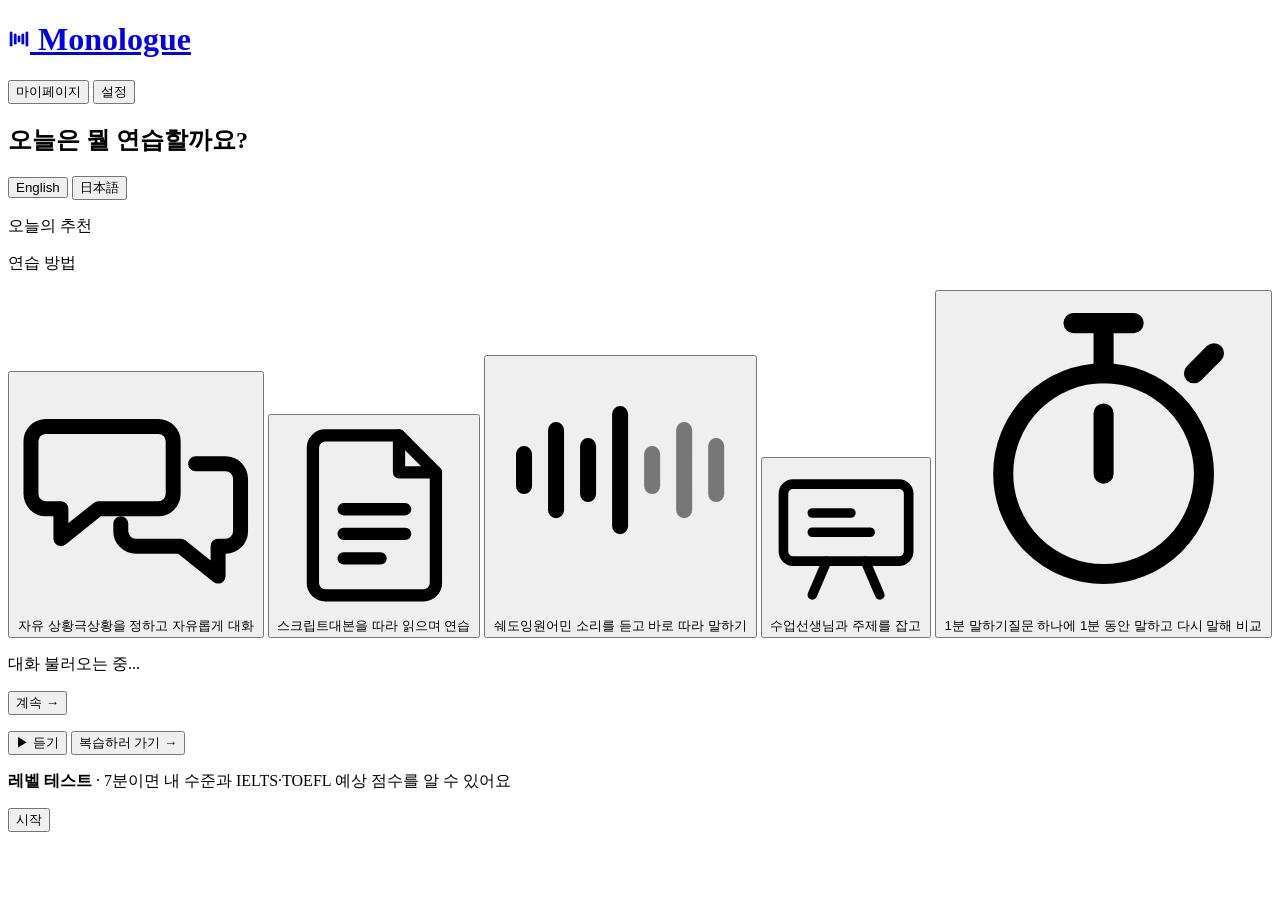
==== static/index.html @ 59b9d95f "feat: desktop home -- a wide hero with today's target sentence, five mode tiles with their latest th" ====
<!doctype html>
<html lang="ko">
<head>
<meta charset="utf-8">
<meta name="viewport" content="width=device-width,initial-scale=1">
<title>Monologue</title>
<link rel="icon" id="favicon-link" href="/favicon.svg" type="image/svg+xml">
<!-- 설정 > 화면. Runs before the stylesheets below so a saved theme is on
     <html> before first paint -- no flash of the default palette. Mirrors
     applyTheme/readScreenPrefs in js/settings.js (same keys, same theme list;
     settings.test.js runs this very script, tests/test_themes_css.py checks
     the ids). Storage that throws or holds junk leaves the defaults. -->
<script>
(function () {
  var theme = 'default', mode = 'auto';
  try {
    theme = localStorage.getItem('screen-theme') || theme;
    mode = localStorage.getItem('screen-mode') || mode;
  } catch (e) { /* private window, blocked storage: defaults */ }
  if (!/^(default|forest|sea|lavender|ink|white)$/.test(theme)) theme = 'default';
  if (!/^(auto|light|dark)$/.test(mode)) mode = 'auto';
  document.documentElement.setAttribute('data-theme', theme);
  document.documentElement.setAttribute('data-mode', mode);
})();
</script>
<link rel="stylesheet" href="/css/fonts.css">
<link rel="stylesheet" href="/css/tokens.css">
<link rel="stylesheet" href="/css/base.css">
<link rel="stylesheet" href="/css/components.css">
</head>
<body>
<header>
  <!-- A plain link, not a router call: it reloads to home the same way
       #btn-restart does, so a session left mid-way stays on the server and
       comes back as the resume card. The mark is the favicon's shape, painted
       with currentColor so the colour tokens carry it into dark mode. -->
  <h1>
    <a href="/" class="brand">
      <svg class="brand-mark" viewBox="0 0 64 64" width="22" height="22" fill="currentColor" aria-hidden="true">
        <rect x="5" y="10" width="8" height="44" rx="4"/>
        <rect x="17" y="16" width="8" height="32" rx="4"/>
        <rect x="28" y="22" width="8" height="20" rx="4"/>
        <rect x="39" y="16" width="8" height="32" rx="4"/>
        <rect x="51" y="10" width="8" height="44" rx="4"/>
      </svg>
      Monologue
    </a>
  </h1>
  <div class="status">
    <button id="btn-mypage" class="ghost" type="button">마이페이지</button>
    <button id="btn-settings" class="ghost">설정</button>
  </div>
  <div id="health-notice" class="health-notice" role="status" aria-live="polite" aria-hidden="true"></div>
</header>

<main>
  <div id="notice" class="notice toast" role="status" aria-live="polite" hidden>
    <span id="notice-text"></span>
    <button id="notice-close" class="ghost" type="button" aria-label="알림 닫기"></button>
  </div>

  <section id="home">
    <p class="home-date" id="home-date"></p>
    <div class="home-head">
      <h2 id="home-greeting">오늘은 뭘 연습할까요?</h2>
      <span class="seg" id="language-seg">
        <button type="button" data-language="en" class="on">English</button>
        <button type="button" data-language="ja">日本語</button>
      </span>
    </div>

    <!-- 히어로: 오늘의 추천(왼쪽)과 오늘의 목표 문장(오른쪽). The hero is only the
         frame; each card in it dims and hides on its own (home.js). Under 900px
         the frame dissolves and its cards stack in the phone order. -->
    <div id="home-hero" class="home-hero">
      <div class="hero-main">
        <!-- Filled by home.js renderToday: the theme, why, and one start button per mode. -->
        <div id="today-card" class="today-card">
          <p class="label">오늘의 추천</p>
          <div id="today-body" class="fade"></div>
        </div>
        <p id="today-alt" class="today-alt is-invisible" aria-hidden="true"></p>
      </div>

      <!-- 오늘의 목표 문장: the newest sentence under the tag the learner trips
           on most (/stats/home `target`). No target, no panel: the
           recommendation then has the whole hero. -->
      <div id="home-target" class="home-target" hidden>
        <div class="target-head">
          <p class="label">오늘의 목표 문장</p>
          <span id="home-target-tag" class="hint"></span>
        </div>
        <p id="home-target-fixed" class="target-fixed"></p>
        <div class="target-actions">
          <button id="home-target-play" class="ghost btn-stable" type="button">▶ 들어 보기</button>
        </div>
      </div>
    </div>

    <div class="home-main">
      <p id="recommend" class="recommend" hidden></p>

      <div class="modes-wrap">
        <p class="label section-label">연습 방법</p>
        <!-- Each tile goes to #pick for that mode; none of them is "selected"
             here. The last line of each is the latest theme practised in that
             mode (home.js renderModeRecents), held one line tall when empty. -->
        <div class="modes" id="modes">
          <button type="button" data-mode="free" class="mode wide">
            <span class="ic"><svg viewBox="0 0 32 32" fill="none" stroke="currentColor" stroke-width="2" stroke-linecap="round" stroke-linejoin="round" aria-hidden="true"><path d="M4 7h15a2 2 0 0 1 2 2v7a2 2 0 0 1-2 2h-8l-5 4v-4H4a2 2 0 0 1-2-2V9a2 2 0 0 1 2-2z"/><path d="M24 12h4a2 2 0 0 1 2 2v7a2 2 0 0 1-2 2h-1v4l-5-4h-6a2 2 0 0 1-2-2v-1"/></svg></span>
            <span class="n">자유 상황극</span><span class="d">상황을 정하고 자유롭게 대화</span>
            <span id="mode-recent-free" class="m"></span>
          </button>
          <button type="button" data-mode="script" class="mode wide">
            <span class="ic"><svg viewBox="0 0 32 32" fill="none" stroke="currentColor" stroke-width="2" stroke-linecap="round" stroke-linejoin="round" aria-hidden="true"><path d="M8 3h12l6 6v18a2 2 0 0 1-2 2H8a2 2 0 0 1-2-2V5a2 2 0 0 1 2-2z"/><path d="M20 3v6h6"/><path d="M11 15h10M11 19h10M11 23h6"/></svg></span>
            <span class="n">스크립트</span><span class="d">대본을 따라 읽으며 연습</span>
            <span id="mode-recent-script" class="m"></span>
          </button>
          <button type="button" data-mode="shadow" class="mode">
            <span class="ic"><svg viewBox="0 0 32 32" fill="none" stroke="currentColor" stroke-width="2" stroke-linecap="round" aria-hidden="true"><path d="M4 12v4M8 9v10M12 11v6M16 7v14"/><path d="M20 12v4M24 9v10M28 11v6" opacity=".5"/></svg></span>
            <span class="n">쉐도잉</span><span class="d">원어민 소리를 듣고 바로 따라 말하기</span>
            <span id="mode-recent-shadow" class="m"></span>
          </button>
          <button type="button" data-mode="lesson" class="mode">
            <span class="ic"><svg viewBox="0 0 32 32" fill="none" stroke="currentColor" stroke-width="2" stroke-linecap="round" stroke-linejoin="round" aria-hidden="true"><rect x="3" y="5" width="26" height="16" rx="2"/><path d="M9 11h8M9 15h12"/><path d="M12 21l-3 7M20 21l3 7"/></svg></span>
            <span class="n">수업</span><span class="d">선생님과 주제를 잡고</span>
            <span id="mode-recent-lesson" class="m"></span>
          </button>
          <button type="button" data-mode="timed" class="mode">
            <span class="ic"><svg viewBox="0 0 32 32" fill="none" stroke="currentColor" stroke-width="2" stroke-linecap="round" stroke-linejoin="round" aria-hidden="true"><circle cx="16" cy="18" r="10"/><path d="M16 18V12M13 3h6M16 3v5M25 8l2-2"/></svg></span>
            <span class="n">1분 말하기</span><span class="d">질문 하나에 1분 동안 말하고 다시 말해 비교</span>
            <span id="mode-recent-timed" class="m"></span>
          </button>
        </div>
      </div>

      <div id="recent-themes-wrap" hidden>
        <p class="label section-label">최근 테마</p>
        <div id="recent-themes" class="recent-themes"></div>
      </div>
      <p id="library-progress" class="hint is-invisible" aria-hidden="true"></p>
    </div>

    <aside class="home-aside">
      <!-- Collapsed (not hidden) until home.js finds a session: it slides open
           and shut by grid rows, see components.css. -->
      <div id="resume-card" class="is-collapsed" aria-hidden="true" inert>
        <div class="resume-clip">
          <div class="resume-box">
            <div class="resume-text">
              <p id="resume-title"></p>
              <div class="resume-line">
                <p id="resume-sub" class="hint"></p>
                <p id="resume-status" class="hint is-invisible" aria-hidden="true">대화 불러오는 중...</p>
              </div>
            </div>
            <button id="btn-resume">계속 →</button>
          </div>
        </div>
      </div>

      <!-- 내 상태: this week's goal as a ring, the level, the days, and two
           numbers (연속, 정확도). Painted by home.js paintWeek/paintLevel. -->
      <div class="panel" id="week-card" hidden>
        <p class="label">내 상태</p>
        <div class="state-top">
          <svg id="week-ring" class="ring" viewBox="0 0 84 84" role="img" aria-label="이번 주 목표">
            <circle class="ring-track" cx="42" cy="42" r="34"/>
            <!-- A static shape, rotated so the arc starts at 12 o'clock. Never animated. -->
            <circle id="week-ring-fill" class="ring-fill is-empty" cx="42" cy="42" r="34" stroke-dasharray="0 213.63" transform="rotate(-90 42 42)"/>
            <text id="week-ring-num" class="ring-num" x="42" y="45" text-anchor="middle"></text>
            <text id="week-ring-sub" class="ring-sub" x="42" y="59" text-anchor="middle">이번 주</text>
          </svg>
          <div class="state-level">
            <span class="hint">현재 레벨</span>
            <p id="home-level" class="state-level-name"></p>
            <p id="home-level-scale" class="state-level-scale"></p>
          </div>
        </div>
        <div id="week-days" class="week-days"></div>
        <div class="state-nums">
          <div><span class="k">연속</span><span id="week-streak" class="v"></span></div>
          <div><span class="k">정확도 · 30일</span><span id="home-accuracy" class="v"></span></div>
        </div>
        <div class="goal">
          <button id="goal-minus" type="button" class="ghost" aria-label="목표 줄이기">−</button>
          <span>이번 주 목표 <b id="goal-value"></b> 세션</span>
          <button id="goal-plus" type="button" class="ghost" aria-label="목표 늘리기">+</button>
        </div>
        <button id="week-more" class="ghost link" type="button">기록 더 보기 →</button>
      </div>

      <!-- 오늘 복습: exists only when there is a due count. Collapses by class
           like #resume-card above (see home.js setReviewHomeShown), not
           `hidden`: a due count that comes and goes with a language switch
           must not pop the cards below it. -->
      <div id="review-home" class="is-collapsed" aria-hidden="true" inert>
        <div class="review-home-clip">
          <div class="review-home-box panel">
            <p id="review-home-count" class="label"></p>
            <p id="review-home-first" class="review-home-first"></p>
            <div class="review-home-actions">
              <button id="review-home-play" class="ghost btn-stable" type="button">▶ 듣기</button>
              <button id="review-home-go" class="ghost" type="button">복습하러 가기 →</button>
            </div>
          </div>
        </div>
      </div>

      <!-- 레벨 테스트: an offer while this language has no finished test, the
           last one's date and level once it has (home.js renderLevelTestHome).
           Collapses by class like #review-home above, for the same reason. -->
      <div id="leveltest-home" class="is-collapsed" aria-hidden="true" inert>
        <div class="leveltest-home-clip">
          <div class="leveltest-home-box panel">
            <p id="leveltest-home-text" class="leveltest-home-text"><b>레벨 테스트</b> · 7분이면 내 수준과 IELTS·TOEFL 예상 점수를 알 수 있어요</p>
            <div class="leveltest-home-actions">
              <button id="leveltest-home-show" class="ghost" type="button" hidden>결과 보기</button>
              <button id="leveltest-home-start" class="primary" type="button">시작</button>
            </div>
          </div>
        </div>
      </div>
    </aside>
  </section>

  <section id="pick" hidden>
    <div class="pick-head">
      <button id="btn-home" class="ghost" type="button">← 홈</button>
      <h2 id="pick-mode"></h2>
      <span class="seg" id="pick-language-seg">
        <button type="button" data-language="en">English</button>
        <button type="button" data-language="ja">日本語</button>
      </span>
    </div>
    <div id="pick-themes">
      <div id="category-tabs" class="tabs" role="tablist"></div>
      <div id="theme-grid" class="theme-grid"></div>
    </div>
    <!-- 1분 말하기 only: a theme's three questions, or the learner's own. -->
    <div id="pick-questions" hidden>
      <div class="question-head">
        <p id="pick-questions-status" class="hint fade" role="status" aria-live="polite"></p>
        <button id="pick-question-retry" type="button" class="ghost fade is-invisible" aria-hidden="true"></button>
      </div>
      <div id="pick-question-list" class="question-list"></div>
      <input id="pick-own" type="text" aria-label="직접 입력" placeholder="직접 입력: 말하고 싶은 질문을 써 보세요">
    </div>
    <div class="home-ask" id="wish-box">
      <input id="wish" type="text" aria-label="직접 만들기">
      <p id="wish-hint" class="hint"></p>
    </div>
    <button id="btn-start" class="primary btn-stable">시작</button>
    <div id="start-status" class="start-status is-invisible" aria-hidden="true">
      <div class="thinking"><i></i><i></i><i></i></div>
      <span id="start-status-text"></span>
    </div>
  </section>

  <!-- 마이페이지: 돌아보는 곳. mypage.js fills every section; each one holds a
       skeleton of its own size while it loads and dims in place on a reload. -->
  <section id="mypage" hidden>
    <div class="mypage-head">
      <button id="btn-mypage-home" class="ghost" type="button">← 홈</button>
      <h2>마이페이지</h2>
      <span class="seg" id="mypage-language-seg">
        <button type="button" data-language="en">English</button>
        <button type="button" data-language="ja">日本語</button>
      </span>
      <div id="level-card" class="level-strip">
        <div id="level-body"></div>
      </div>
    </div>
    <!-- How practice is going, loaded with the rest of the page: the
         calendar and a few lines, with every chart one tap away under
         자세히 보기 (mypage.js draws them when the fold first opens). -->
    <section id="growth-card" class="panel growth-card" aria-label="연습 요약">
      <div id="growth-body" tabindex="-1"></div>
      <button id="btn-growth-more" class="ghost growth-more is-invisible" type="button" aria-hidden="true" aria-expanded="false" aria-controls="growth-details">자세히 보기 ▾</button>
      <div id="growth-details" class="fold is-collapsed"><div id="growth-details-body" class="fold-inner"></div></div>
    </section>
    <div id="mypage-tabs" class="mypage-tabs" role="tablist" aria-label="마이페이지">
      <button type="button" role="tab" id="tab-review" data-tab="review" aria-controls="review-section" aria-selected="true" tabindex="0">복습<span id="tab-review-n" class="tab-n"></span></button>
      <button type="button" role="tab" id="tab-weak" data-tab="weak" aria-controls="weak-section" aria-selected="false" tabindex="-1">약점</button>
      <button type="button" role="tab" id="tab-history" data-tab="history" aria-controls="history-section" aria-selected="false" tabindex="-1">기록</button>
    </div>
    <div class="mypage-panels">
      <div id="review-section" class="panel" role="tabpanel" aria-labelledby="tab-review">
        <div class="review-head"><p id="review-count" class="label"></p><span id="review-mastered" class="hint"></span></div>
        <div id="review-list"></div>
        <button id="btn-review-more" class="ghost btn-stable is-invisible" type="button" aria-hidden="true">더 보기</button>
      </div>
      <div id="weak-section" class="panel" role="tabpanel" aria-labelledby="tab-weak" tabindex="0" hidden>
        <div id="coach" class="coach">
          <div class="coach-head"><p class="label">코치 한마디</p><span id="coach-day" class="hint"></span></div>
          <div id="coach-body" aria-live="polite" tabindex="-1"></div>
        </div>
        <p class="label">자주 걸리는 것</p>
        <p id="accuracy-line" class="hint is-invisible" aria-hidden="true"></p>
        <div id="tag-bars"></div>
      </div>
      <div id="history-section" class="panel" role="tabpanel" aria-labelledby="tab-history" hidden>
        <p class="label">지난 기록</p>
        <ul id="history-list"></ul>
        <button id="btn-history-more" class="ghost btn-stable is-invisible" type="button" aria-hidden="true">더 보기</button>
      </div>
    </div>
  </section>

  <section id="session" hidden>
    <div class="session-grid">
      <div class="conversation-col">
        <!-- Shadowing's one card: the current line, heard first and read after.
             Each part holds its own height (components.css), so a stage
             change never moves the dock. -->
        <section id="shadow-card" class="shadow-card" hidden>
          <p class="shadow-count" id="shadow-count"></p>
          <p class="shadow-status" id="shadow-status" aria-live="polite"></p>
          <div class="shadow-text fade is-invisible" id="shadow-text" aria-hidden="true"></div>
          <div class="shadow-said fade is-invisible" id="shadow-said" aria-hidden="true">
            <p id="shadow-mine"></p>
            <p id="shadow-verdict"></p>
            <span id="shadow-peeked" class="tag fade is-invisible">글자 보고 함</span>
          </div>
          <div class="shadow-actions" id="shadow-listen-actions">
            <button type="button" class="btn-stable" data-shadow="replay">다시 듣기</button>
            <button type="button" class="btn-stable" data-shadow="slow">천천히 듣기</button>
            <button type="button" class="btn-stable" data-shadow="peek">글자 보기</button>
          </div>
          <!-- The two buttons shadow.js changes carry ids: it reaches them
               directly rather than by selector. -->
          <div class="shadow-actions" id="shadow-reveal-actions" hidden>
            <button type="button" class="btn-stable" data-shadow="native">▶ 원어민</button>
            <button type="button" class="btn-stable" id="shadow-play-mine" data-shadow="mine">▶ 내 발음</button>
            <button type="button" class="btn-stable" data-shadow="retry">다시 하기</button>
            <button type="button" class="btn-stable primary" id="shadow-next" data-shadow="next">다음 줄 →</button>
          </div>
        </section>
        <div id="conversation"></div>
        <div id="thinking" class="thinking fade is-invisible" aria-hidden="true"><i></i><i></i><i></i></div>
      </div>

      <aside class="side-panel" id="side-panel">
        <p class="label" id="panel-title">목표</p>
        <div id="panel-body"></div>
      </aside>
    </div>

    <div id="mic-dock">
      <button id="btn-mic" class="mic" aria-label="말하기"></button>
      <p id="mic-hint" class="hint">누르고 말한 뒤, 다 말하면 다시 눌러서 전송하세요</p>
      <button id="btn-cancel" class="ghost fade is-invisible" type="button" aria-hidden="true">취소 (Esc)</button>
      <div id="controls">
        <input id="text-input" type="text" placeholder="직접 입력해도 됩니다">
        <button id="btn-send">보내기</button>
        <button id="btn-next" hidden>다음 →</button>
        <button id="btn-suggest" class="ghost" type="button" hidden>💡 뭐라고 하지?</button>
        <button id="btn-end" class="ghost btn-stable">세션 끝내기</button>
      </div>
    </div>

    <!-- The report is written by the local model and takes 10-20s. Without
         this the session screen just sits there, and pressing again looks
         like the button is broken. -->
    <div id="report-wait" class="report-wait" role="status" aria-live="polite" hidden>
      <div class="report-wait-card">
        <div class="thinking"><i></i><i></i><i></i></div>
        <p class="report-wait-title">리포트를 만들고 있어요</p>
        <p class="hint">보통 10~20초 걸려요</p>
      </div>
    </div>
  </section>

  <!-- 1분 말하기: one card. The head (the question) never changes during a
       round; the body shows one stage slot at a time, each holding the same
       floor (components.css), so a stage change fades in place. timed.js
       reaches every part it writes by id. -->
  <section id="timed" hidden>
    <div class="timed-top">
      <button id="btn-timed-home" class="ghost" type="button">← 홈</button>
      <h2>1분 말하기</h2>
    </div>
    <section id="timed-card" class="timed-card">
      <div class="timed-head">
        <p id="timed-topic" class="timed-topic"></p>
        <p id="timed-meaning" class="hint"></p>
        <p id="timed-starter" class="hint"></p>
      </div>
      <div class="timed-body">
        <div id="timed-prep" class="timed-slot">
          <p id="timed-prep-count" class="timed-big" aria-live="polite">10</p>
          <p class="hint">생각해 보세요. 0이 되면 녹음이 시작돼요</p>
          <button id="timed-start" type="button" class="primary btn-stable">바로 시작</button>
          <p id="timed-mic-note" class="timed-note fade is-invisible" aria-hidden="true"></p>
        </div>
        <div id="timed-rec" class="timed-slot" hidden>
          <p class="timed-clock-row"><span class="timed-dot" aria-hidden="true"></span><span id="timed-clock" class="timed-big">1:00</span></p>
          <div class="timed-live"><p id="timed-live"></p></div>
          <button id="timed-stop" type="button" class="primary btn-stable">다 말했어요</button>
        </div>
        <div id="timed-upload" class="timed-slot" hidden>
          <div class="thinking"><i></i><i></i><i></i></div>
          <p id="timed-upload-text">받아쓰는 중이에요</p>
        </div>
        <div id="timed-retry" class="timed-slot" hidden>
          <p id="timed-retry-text">받아쓰기를 하지 못했어요</p>
          <button id="timed-retry-btn" type="button" class="btn-stable">받아쓰기 다시 시도</button>
        </div>
        <div id="timed-empty" class="timed-slot" hidden>
          <p id="timed-empty-text"></p>
          <button id="timed-empty-btn" type="button" class="btn-stable">다시 하기</button>
        </div>
        <!-- Grading and the result share this slot: the lines drawn while
             grading are the result's lines, and the result only fills in the
             numbers and shows the buttons already holding their room. -->
        <div id="timed-review" class="timed-slot timed-review" hidden>
          <div class="timed-status-row">
            <p id="timed-progress" aria-live="polite"></p>
            <p id="timed-numbers" hidden></p>
          </div>
          <ol id="timed-lines" class="timed-lines"></ol>
          <div id="timed-native" class="timed-native">
            <p class="label">원어민이라면</p>
            <div id="timed-native-text" class="timed-native-text"></div>
            <p id="timed-native-status" class="hint timed-native-status fade is-invisible" aria-live="polite" aria-hidden="true"></p>
            <div class="timed-native-actions">
              <button id="timed-native-play" type="button" class="ghost btn-stable fade is-invisible" aria-hidden="true">▶ 듣기</button>
              <button id="timed-native-retry" type="button" class="ghost btn-stable fade is-invisible" aria-hidden="true">다시 시도</button>
            </div>
          </div>
          <div id="timed-actions" class="timed-actions fade is-invisible" aria-hidden="true">
            <button id="timed-mine" type="button" class="ghost btn-stable">▶ 내 녹음</button>
            <button id="timed-again" type="button" class="primary btn-stable">같은 주제로 다시 1분</button>
            <button id="timed-end" type="button" class="btn-stable">끝내기</button>
          </div>
          <p id="timed-end-status" class="hint fade is-invisible" aria-hidden="true">리포트를 만들고 있어요</p>
        </div>
      </div>
    </section>
  </section>

  <!-- 레벨 테스트: one card, one slot at a time, every slot on the same floor
       (components.css), so a step change fades in place. The sentence to
       repeat is only ever heard: no slot has a place for its text.
       leveltest.js reaches every part it writes by id. -->
  <section id="leveltest" hidden>
    <div class="lt-top">
      <button id="btn-leveltest-home" class="ghost" type="button">← 홈</button>
      <h2>레벨 테스트</h2>
    </div>
    <section id="lt-card" class="lt-card">
      <div id="lt-intro" class="lt-slot">
        <p class="lt-lead">약 7분 · 조용한 곳에서 · 문장은 한 번만 들려요</p>
        <p class="hint">문장 12개를 한 번씩 듣고 바로 따라 말한 다음, 질문 2개에 45초씩 답해요</p>
        <button id="lt-start" type="button" class="primary btn-stable">시작</button>
        <p id="lt-intro-status" class="lt-note fade is-invisible" aria-live="polite" aria-hidden="true"></p>
      </div>
      <div id="lt-item" class="lt-slot" hidden>
        <p id="lt-item-count" class="label" aria-live="polite">따라 말하기 1/12</p>
        <p id="lt-item-status" class="lt-status" aria-live="polite">잘 들어 보세요</p>
        <div id="lt-item-rec" class="lt-rec fade is-invisible" aria-hidden="true">
          <span class="lt-dot" aria-hidden="true"></span>
          <div class="lt-bar"><div id="lt-item-bar" class="lt-bar-fill"></div></div>
        </div>
        <!-- One cell for both buttons: only one shows at a time, and neither
             moves the other. -->
        <div class="lt-actions">
          <button id="lt-item-stop" type="button" class="primary btn-stable fade is-invisible" aria-hidden="true">다 말했어요</button>
          <button id="lt-relisten" type="button" class="btn-stable fade is-invisible" aria-hidden="true">다시 듣기</button>
        </div>
      </div>
      <div id="lt-answer" class="lt-slot" hidden>
        <p id="lt-answer-count" class="label">답하기 1/2</p>
        <p id="lt-question" class="lt-question"></p>
        <p id="lt-question-meaning" class="hint"></p>
        <p class="lt-clock-row"><span id="lt-answer-dot" class="lt-dot fade is-invisible" aria-hidden="true"></span><span id="lt-answer-clock" class="lt-big" aria-live="polite">5</span></p>
        <p id="lt-answer-status" class="lt-status">생각해 보세요. 0이 되면 녹음이 시작돼요</p>
        <div class="lt-actions">
          <button id="lt-answer-stop" type="button" class="primary btn-stable fade is-invisible" aria-hidden="true">다 말했어요</button>
        </div>
      </div>
      <div id="lt-trouble" class="lt-slot" hidden>
        <p id="lt-trouble-text" class="lt-note"></p>
        <button id="lt-redo" type="button" class="btn-stable">다시 하기</button>
      </div>
      <div id="lt-finish" class="lt-slot" hidden>
        <div id="lt-finish-dots" class="thinking fade"><i></i><i></i><i></i></div>
        <p id="lt-finish-text" class="lt-status" aria-live="polite">받아쓰는 중이에요</p>
        <button id="lt-finish-retry" type="button" class="btn-stable fade is-invisible" aria-hidden="true">다시 시도</button>
      </div>
      <!-- leveltest.js renderLevelResult draws the body and names the button:
           홈으로 at the end of a test, ← 마이페이지 when opened from there. -->
      <div id="lt-result" class="lt-slot lt-result" hidden>
        <div id="lt-result-body" class="lt-result-body"></div>
        <button id="lt-result-back" type="button" class="primary">홈으로</button>
      </div>
    </section>
  </section>

  <section id="report" hidden>
    <div class="report-main">
      <h2 id="report-headline"></h2>
      <p id="report-counts" class="hint"></p>
      <div id="report-body"></div>
      <button id="btn-report-back" class="ghost" type="button" hidden>← 마이페이지</button>
      <button id="btn-restart" class="primary">새 세션</button>
    </div>
    <aside class="report-aside">
      <div class="panel" id="report-numbers">
        <p class="label">이번 세션</p>
        <div class="stat-row">
          <div class="stat"><span class="v" id="rep-turns">0</span><span class="k" id="rep-turns-label">턴</span></div>
          <div class="stat"><span class="v" id="rep-wrong">0</span><span class="k">고침</span></div>
          <div class="stat"><span class="v" id="rep-minutes">0</span><span class="k">분</span></div>
        </div>
      </div>
      <div class="panel" id="report-weak" hidden>
        <p class="label">자주 놓치는 것</p>
        <ul id="weak-list"></ul>
      </div>
    </aside>
  </section>
</main>

<dialog id="settings">
  <h2>설정</h2>
  <!-- Swatch colours are each theme's light --bg and --accent (the test
       compares them with tokens.css). -->
  <fieldset id="screen-prefs">
    <legend>화면</legend>
    <div class="swatches" role="group" aria-label="테마">
      <button type="button" class="swatch" id="theme-default" data-theme-choice="default" aria-pressed="true" style="--sw-bg: #faf5ef; --sw-accent: #a85a3c;"><span class="swatch-chip" aria-hidden="true"></span>기본</button>
      <button type="button" class="swatch" id="theme-forest" data-theme-choice="forest" aria-pressed="false" style="--sw-bg: #f2f3ea; --sw-accent: #56733a;"><span class="swatch-chip" aria-hidden="true"></span>숲</button>
      <button type="button" class="swatch" id="theme-sea" data-theme-choice="sea" aria-pressed="false" style="--sw-bg: #f0f3f5; --sw-accent: #2a767b;"><span class="swatch-chip" aria-hidden="true"></span>바다</button>
      <button type="button" class="swatch" id="theme-lavender" data-theme-choice="lavender" aria-pressed="false" style="--sw-bg: #f2f0f6; --sw-accent: #7155a6;"><span class="swatch-chip" aria-hidden="true"></span>보라</button>
      <button type="button" class="swatch" id="theme-ink" data-theme-choice="ink" aria-pressed="false" style="--sw-bg: #f5f1e7; --sw-accent: #262522;"><span class="swatch-chip" aria-hidden="true"></span>먹</button>
      <button type="button" class="swatch" id="theme-white" data-theme-choice="white" aria-pressed="false" style="--sw-bg: #f4f5f7; --sw-accent: #1a66d6;"><span class="swatch-chip" aria-hidden="true"></span>하양</button>
    </div>
    <span class="seg" role="group" aria-label="밝기">
      <button type="button" id="mode-auto" data-mode-choice="auto" class="on" aria-pressed="true">자동</button>
      <button type="button" id="mode-light" data-mode-choice="light" aria-pressed="false">밝게</button>
      <button type="button" id="mode-dark" data-mode-choice="dark" aria-pressed="false">어둡게</button>
    </span>
  </fieldset>
  <label>언어
    <select id="settings-language">
      <option value="en">English</option>
      <option value="ja">日本語</option>
    </select>
  </label>
  <!-- Both languages' settings live here at once, stacked in the same grid
       cell (components.css: .lang-sections), so the cell is always as tall as
       the taller one and picking a language never resizes the dialog. Only
       the chosen language is visible/reachable -- the other keeps
       .is-inactive (visibility: hidden) plus inert so it can't be focused,
       clicked or read by assistive tech, instead of being removed. -->
  <div id="lang-sections" class="lang-sections">
    <div id="lang-section-en" class="lang-section">
      <div id="voice-list-en"></div>
    </div>
    <div id="lang-section-ja" class="lang-section">
      <div id="voice-list-ja"></div>
      <fieldset id="reading-prefs">
        <legend>일본어 읽기 보조</legend>
        <label><input type="checkbox" id="pref-furigana" checked> 후리가나 (한자 위 히라가나)</label>
        <label><input type="checkbox" id="pref-romaji" checked> 발음</label>
        <div class="pron-script" role="radiogroup" aria-label="발음 표기">
          <label><input type="radio" name="pron-script" id="pref-pron-hangul" value="hangul" checked> 한글 (아리가토오)</label>
          <label><input type="radio" name="pron-script" id="pref-pron-romaji" value="romaji"> 로마자 (arigatou)</label>
        </div>
        <p class="hint">일본어 세션에만 적용됩니다. 가나를 읽을 수 있게 되면 발음부터 끄세요.</p>
      </fieldset>
    </div>
  </div>
  <button id="btn-close-settings">닫기</button>
</dialog>

<script type="module" src="/js/main.js"></script>
</body>
</html>
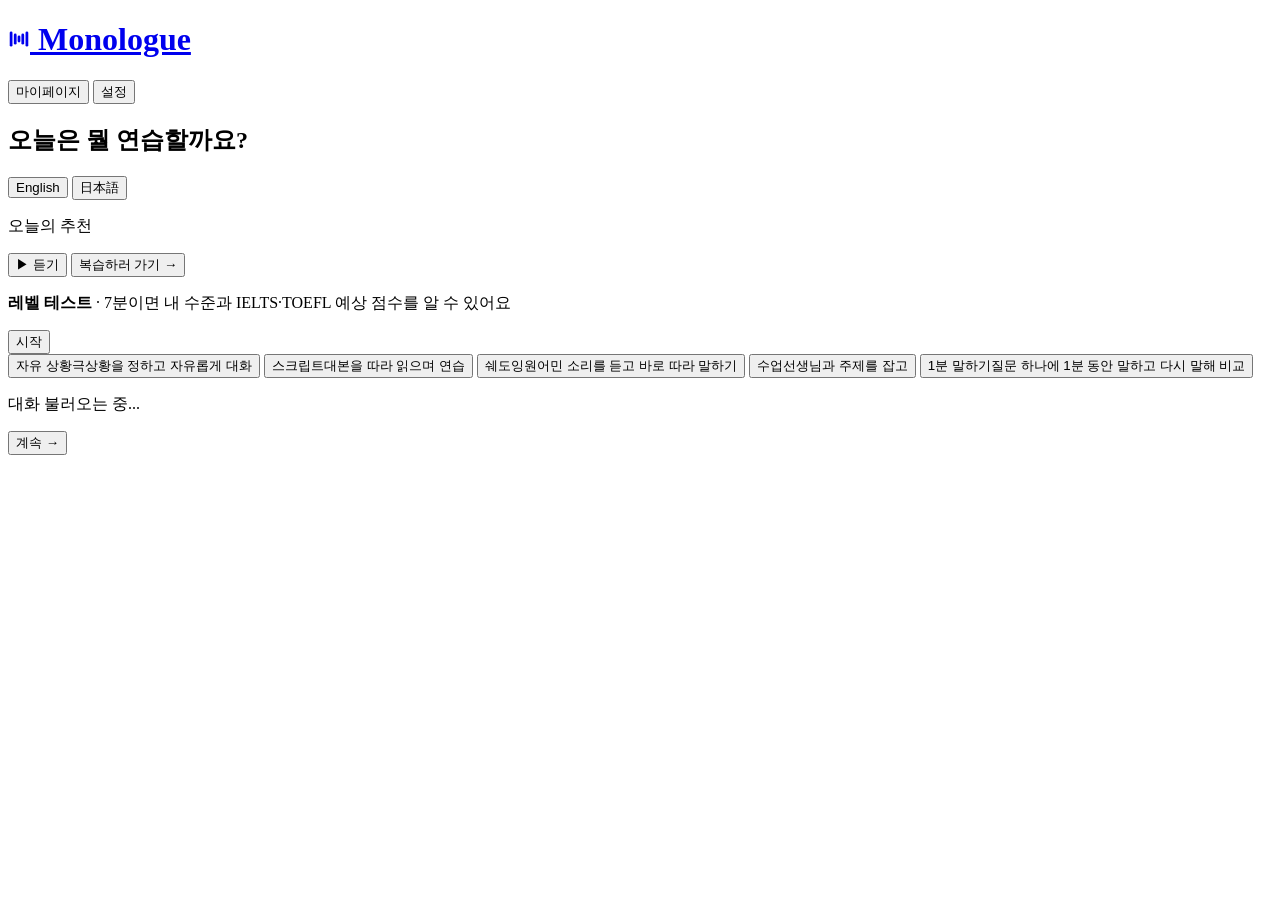
==== commit ed251d05: "feat: settings can wipe the learner's history for english, japanese or both, after a confirm that sh" ====
--- a/static/index.html
+++ b/static/index.html
@@ -60,82 +60,75 @@
   </div>
 
   <section id="home">
-    <p class="home-date" id="home-date"></p>
-    <div class="home-head">
-      <h2 id="home-greeting">오늘은 뭘 연습할까요?</h2>
-      <span class="seg" id="language-seg">
-        <button type="button" data-language="en" class="on">English</button>
-        <button type="button" data-language="ja">日本語</button>
-      </span>
-    </div>
-
-    <!-- 히어로: 오늘의 추천(왼쪽)과 오늘의 목표 문장(오른쪽). The hero is only the
-         frame; each card in it dims and hides on its own (home.js). Under 900px
-         the frame dissolves and its cards stack in the phone order. -->
-    <div id="home-hero" class="home-hero">
-      <div class="hero-main">
-        <!-- Filled by home.js renderToday: the theme, why, and one start button per mode. -->
-        <div id="today-card" class="today-card">
-          <p class="label">오늘의 추천</p>
-          <div id="today-body" class="fade"></div>
-        </div>
-        <p id="today-alt" class="today-alt is-invisible" aria-hidden="true"></p>
-      </div>
-
-      <!-- 오늘의 목표 문장: the newest sentence under the tag the learner trips
-           on most (/stats/home `target`). No target, no panel: the
-           recommendation then has the whole hero. -->
-      <div id="home-target" class="home-target" hidden>
-        <div class="target-head">
-          <p class="label">오늘의 목표 문장</p>
-          <span id="home-target-tag" class="hint"></span>
-        </div>
-        <p id="home-target-fixed" class="target-fixed"></p>
-        <div class="target-actions">
-          <button id="home-target-play" class="ghost btn-stable" type="button">▶ 들어 보기</button>
-        </div>
-      </div>
-    </div>
-
     <div class="home-main">
+      <p class="home-date" id="home-date"></p>
+      <div class="home-head">
+        <h2 id="home-greeting">오늘은 뭘 연습할까요?</h2>
+        <span class="seg" id="language-seg">
+          <button type="button" data-language="en" class="on">English</button>
+          <button type="button" data-language="ja">日本語</button>
+        </span>
+      </div>
+
+      <!-- Filled by home.js renderToday: the theme, why, and one start button per mode. -->
+      <div id="today-card" class="today-card">
+        <p class="label">오늘의 추천</p>
+        <div id="today-body" class="fade"></div>
+      </div>
+      <p id="today-alt" class="today-alt is-invisible" aria-hidden="true"></p>
+
+      <!-- 오늘 복습: exists only when there is a due count. Collapses by class
+           like #resume-card below (see home.js setReviewHomeShown), not
+           `hidden` -- a due count that comes and goes with a language switch
+           must not pop the recommend line and mode cards below it. -->
+      <div id="review-home" class="is-collapsed" aria-hidden="true" inert>
+        <div class="review-home-clip">
+          <div class="review-home-box panel">
+            <p id="review-home-count" class="label"></p>
+            <p id="review-home-first" class="review-home-first"></p>
+            <div class="review-home-actions">
+              <button id="review-home-play" class="ghost btn-stable" type="button">▶ 듣기</button>
+              <button id="review-home-go" class="ghost" type="button">복습하러 가기 →</button>
+            </div>
+          </div>
+        </div>
+      </div>
+
+      <!-- 레벨 테스트: only while this language has no finished test (home.js
+           renderLevelTestHome). Collapses by class like #review-home above,
+           for the same reason: a language switch opens and shuts it. -->
+      <div id="leveltest-home" class="is-collapsed" aria-hidden="true" inert>
+        <div class="leveltest-home-clip">
+          <div class="leveltest-home-box panel">
+            <p id="leveltest-home-text" class="leveltest-home-text"><b>레벨 테스트</b> · 7분이면 내 수준과 IELTS·TOEFL 예상 점수를 알 수 있어요</p>
+            <button id="leveltest-home-start" class="primary" type="button">시작</button>
+          </div>
+        </div>
+      </div>
+
       <p id="recommend" class="recommend" hidden></p>
 
-      <div class="modes-wrap">
-        <p class="label section-label">연습 방법</p>
-        <!-- Each tile goes to #pick for that mode; none of them is "selected"
-             here. The last line of each is the latest theme practised in that
-             mode (home.js renderModeRecents), held one line tall when empty. -->
-        <div class="modes" id="modes">
-          <button type="button" data-mode="free" class="mode wide">
-            <span class="ic"><svg viewBox="0 0 32 32" fill="none" stroke="currentColor" stroke-width="2" stroke-linecap="round" stroke-linejoin="round" aria-hidden="true"><path d="M4 7h15a2 2 0 0 1 2 2v7a2 2 0 0 1-2 2h-8l-5 4v-4H4a2 2 0 0 1-2-2V9a2 2 0 0 1 2-2z"/><path d="M24 12h4a2 2 0 0 1 2 2v7a2 2 0 0 1-2 2h-1v4l-5-4h-6a2 2 0 0 1-2-2v-1"/></svg></span>
-            <span class="n">자유 상황극</span><span class="d">상황을 정하고 자유롭게 대화</span>
-            <span id="mode-recent-free" class="m"></span>
-          </button>
-          <button type="button" data-mode="script" class="mode wide">
-            <span class="ic"><svg viewBox="0 0 32 32" fill="none" stroke="currentColor" stroke-width="2" stroke-linecap="round" stroke-linejoin="round" aria-hidden="true"><path d="M8 3h12l6 6v18a2 2 0 0 1-2 2H8a2 2 0 0 1-2-2V5a2 2 0 0 1 2-2z"/><path d="M20 3v6h6"/><path d="M11 15h10M11 19h10M11 23h6"/></svg></span>
-            <span class="n">스크립트</span><span class="d">대본을 따라 읽으며 연습</span>
-            <span id="mode-recent-script" class="m"></span>
-          </button>
-          <button type="button" data-mode="shadow" class="mode">
-            <span class="ic"><svg viewBox="0 0 32 32" fill="none" stroke="currentColor" stroke-width="2" stroke-linecap="round" aria-hidden="true"><path d="M4 12v4M8 9v10M12 11v6M16 7v14"/><path d="M20 12v4M24 9v10M28 11v6" opacity=".5"/></svg></span>
-            <span class="n">쉐도잉</span><span class="d">원어민 소리를 듣고 바로 따라 말하기</span>
-            <span id="mode-recent-shadow" class="m"></span>
-          </button>
-          <button type="button" data-mode="lesson" class="mode">
-            <span class="ic"><svg viewBox="0 0 32 32" fill="none" stroke="currentColor" stroke-width="2" stroke-linecap="round" stroke-linejoin="round" aria-hidden="true"><rect x="3" y="5" width="26" height="16" rx="2"/><path d="M9 11h8M9 15h12"/><path d="M12 21l-3 7M20 21l3 7"/></svg></span>
-            <span class="n">수업</span><span class="d">선생님과 주제를 잡고</span>
-            <span id="mode-recent-lesson" class="m"></span>
-          </button>
-          <button type="button" data-mode="timed" class="mode">
-            <span class="ic"><svg viewBox="0 0 32 32" fill="none" stroke="currentColor" stroke-width="2" stroke-linecap="round" stroke-linejoin="round" aria-hidden="true"><circle cx="16" cy="18" r="10"/><path d="M16 18V12M13 3h6M16 3v5M25 8l2-2"/></svg></span>
-            <span class="n">1분 말하기</span><span class="d">질문 하나에 1분 동안 말하고 다시 말해 비교</span>
-            <span id="mode-recent-timed" class="m"></span>
-          </button>
-        </div>
+      <!-- Each card goes to #pick for that mode; none of them is "selected" here. -->
+      <div class="modes" id="modes">
+        <button type="button" data-mode="free" class="mode">
+          <span class="n">자유 상황극</span><span class="d">상황을 정하고 자유롭게 대화</span>
+        </button>
+        <button type="button" data-mode="script" class="mode">
+          <span class="n">스크립트</span><span class="d">대본을 따라 읽으며 연습</span>
+        </button>
+        <button type="button" data-mode="shadow" class="mode">
+          <span class="n">쉐도잉</span><span class="d">원어민 소리를 듣고 바로 따라 말하기</span>
+        </button>
+        <button type="button" data-mode="lesson" class="mode">
+          <span class="n">수업</span><span class="d">선생님과 주제를 잡고</span>
+        </button>
+        <button type="button" data-mode="timed" class="mode">
+          <span class="n">1분 말하기</span><span class="d">질문 하나에 1분 동안 말하고 다시 말해 비교</span>
+        </button>
       </div>
 
       <div id="recent-themes-wrap" hidden>
-        <p class="label section-label">최근 테마</p>
+        <p class="label">최근 테마</p>
         <div id="recent-themes" class="recent-themes"></div>
       </div>
       <p id="library-progress" class="hint is-invisible" aria-hidden="true"></p>
@@ -159,67 +152,18 @@
         </div>
       </div>
 
-      <!-- 내 상태: this week's goal as a ring, the level, the days, and two
-           numbers (연속, 정확도). Painted by home.js paintWeek/paintLevel. -->
       <div class="panel" id="week-card" hidden>
-        <p class="label">내 상태</p>
-        <div class="state-top">
-          <svg id="week-ring" class="ring" viewBox="0 0 84 84" role="img" aria-label="이번 주 목표">
-            <circle class="ring-track" cx="42" cy="42" r="34"/>
-            <!-- A static shape, rotated so the arc starts at 12 o'clock. Never animated. -->
-            <circle id="week-ring-fill" class="ring-fill is-empty" cx="42" cy="42" r="34" stroke-dasharray="0 213.63" transform="rotate(-90 42 42)"/>
-            <text id="week-ring-num" class="ring-num" x="42" y="45" text-anchor="middle"></text>
-            <text id="week-ring-sub" class="ring-sub" x="42" y="59" text-anchor="middle">이번 주</text>
-          </svg>
-          <div class="state-level">
-            <span class="hint">현재 레벨</span>
-            <p id="home-level" class="state-level-name"></p>
-            <p id="home-level-scale" class="state-level-scale"></p>
-          </div>
-        </div>
+        <p class="label">이번 주</p>
         <div id="week-days" class="week-days"></div>
-        <div class="state-nums">
-          <div><span class="k">연속</span><span id="week-streak" class="v"></span></div>
-          <div><span class="k">정확도 · 30일</span><span id="home-accuracy" class="v"></span></div>
-        </div>
+        <p id="week-streak" class="hint" hidden></p>
+        <p id="week-progress"></p>
+        <div class="week-bar"><div id="week-bar"></div></div>
         <div class="goal">
           <button id="goal-minus" type="button" class="ghost" aria-label="목표 줄이기">−</button>
-          <span>이번 주 목표 <b id="goal-value"></b> 세션</span>
+          <span>목표 <b id="goal-value"></b> 세션</span>
           <button id="goal-plus" type="button" class="ghost" aria-label="목표 늘리기">+</button>
         </div>
         <button id="week-more" class="ghost link" type="button">기록 더 보기 →</button>
-      </div>
-
-      <!-- 오늘 복습: exists only when there is a due count. Collapses by class
-           like #resume-card above (see home.js setReviewHomeShown), not
-           `hidden`: a due count that comes and goes with a language switch
-           must not pop the cards below it. -->
-      <div id="review-home" class="is-collapsed" aria-hidden="true" inert>
-        <div class="review-home-clip">
-          <div class="review-home-box panel">
-            <p id="review-home-count" class="label"></p>
-            <p id="review-home-first" class="review-home-first"></p>
-            <div class="review-home-actions">
-              <button id="review-home-play" class="ghost btn-stable" type="button">▶ 듣기</button>
-              <button id="review-home-go" class="ghost" type="button">복습하러 가기 →</button>
-            </div>
-          </div>
-        </div>
-      </div>
-
-      <!-- 레벨 테스트: an offer while this language has no finished test, the
-           last one's date and level once it has (home.js renderLevelTestHome).
-           Collapses by class like #review-home above, for the same reason. -->
-      <div id="leveltest-home" class="is-collapsed" aria-hidden="true" inert>
-        <div class="leveltest-home-clip">
-          <div class="leveltest-home-box panel">
-            <p id="leveltest-home-text" class="leveltest-home-text"><b>레벨 테스트</b> · 7분이면 내 수준과 IELTS·TOEFL 예상 점수를 알 수 있어요</p>
-            <div class="leveltest-home-actions">
-              <button id="leveltest-home-show" class="ghost" type="button" hidden>결과 보기</button>
-              <button id="leveltest-home-start" class="primary" type="button">시작</button>
-            </div>
-          </div>
-        </div>
       </div>
     </aside>
   </section>
@@ -572,7 +516,30 @@
       </fieldset>
     </div>
   </div>
+  <!-- 기록 지우기: self-contained (this block + #reset-confirm below) so the
+       dialog's layout can move around it. settings.js has the logic. -->
+  <fieldset id="reset-prefs">
+    <legend>기록 지우기</legend>
+    <p class="hint">연습 기록·리포트·복습·레벨을 지우고 처음부터 시작해요. 대본과 설정은 그대로예요.</p>
+    <div class="reset-scope" role="radiogroup" aria-label="지울 언어">
+      <label><input type="radio" name="reset-scope" id="reset-scope-en" value="en" checked> English</label>
+      <label><input type="radio" name="reset-scope" id="reset-scope-ja" value="ja"> 日本語</label>
+      <label><input type="radio" name="reset-scope" id="reset-scope-all" value="all"> 둘 다</label>
+    </div>
+    <button type="button" id="btn-reset-open" class="danger">기록 지우기…</button>
+  </fieldset>
   <button id="btn-close-settings">닫기</button>
+</dialog>
+
+<dialog id="reset-confirm" aria-labelledby="reset-title" aria-describedby="reset-counts reset-warn">
+  <h2 id="reset-title">기록을 지울까요?</h2>
+  <p id="reset-counts" class="reset-counts" aria-live="polite">개수를 세는 중이에요</p>
+  <p id="reset-warn" class="hint">지우면 되돌릴 수 없어요. 대본과 설정은 그대로예요.</p>
+  <p id="reset-error" class="reset-error" role="alert"></p>
+  <div class="reset-actions">
+    <button type="button" id="btn-reset-cancel">취소</button>
+    <button type="button" id="btn-reset-confirm" class="danger" disabled>기록 지우기</button>
+  </div>
 </dialog>
 
 <script type="module" src="/js/main.js"></script>
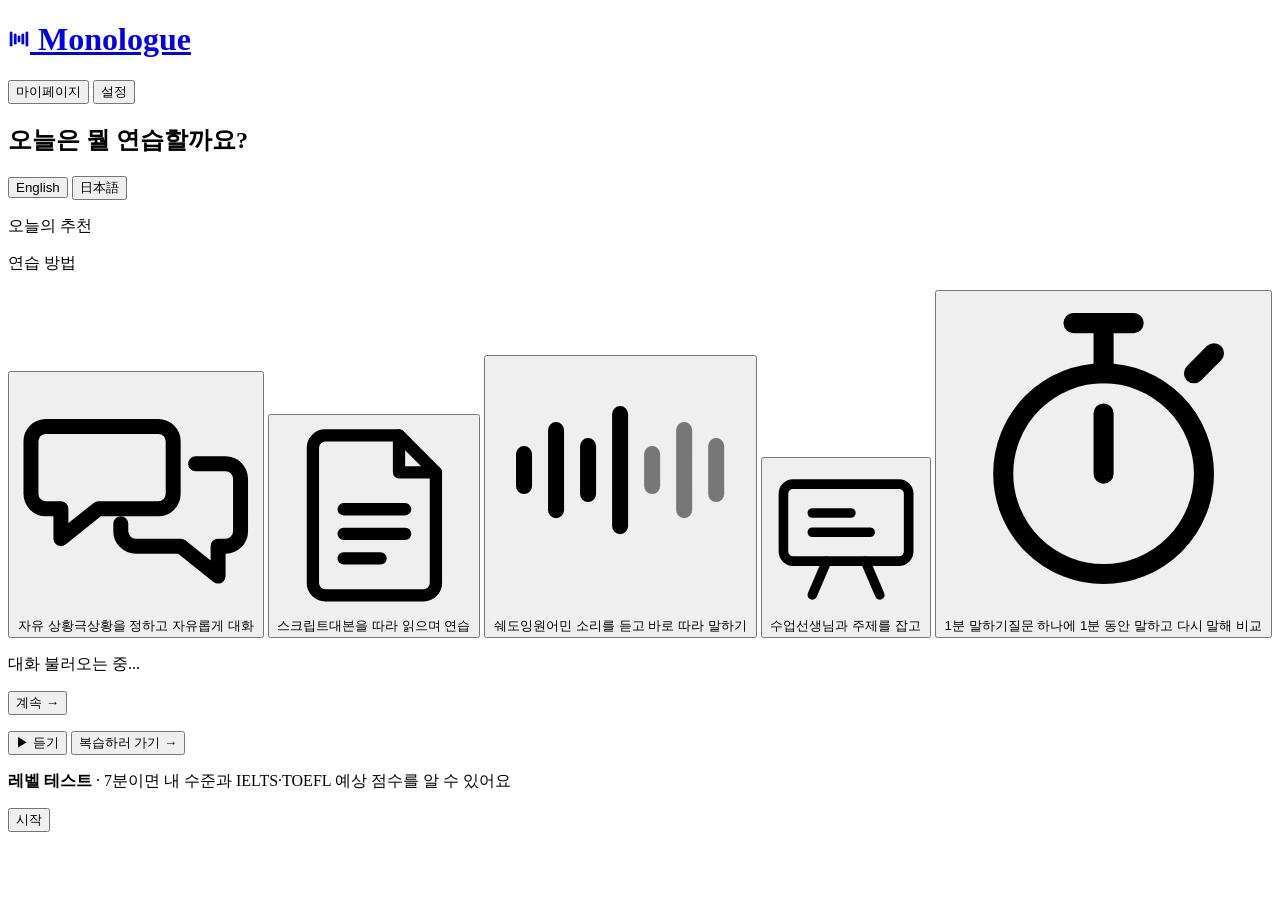
==== commit 0c6eb2e9: "feat: my page b -- a sticky menu on the left with the level and four tabs, growth first and all of i" ====
--- a/static/index.html
+++ b/static/index.html
@@ -60,75 +60,82 @@
   </div>
 
   <section id="home">
+    <p class="home-date" id="home-date"></p>
+    <div class="home-head">
+      <h2 id="home-greeting">오늘은 뭘 연습할까요?</h2>
+      <span class="seg" id="language-seg">
+        <button type="button" data-language="en" class="on">English</button>
+        <button type="button" data-language="ja">日本語</button>
+      </span>
+    </div>
+
+    <!-- 히어로: 오늘의 추천(왼쪽)과 오늘의 목표 문장(오른쪽). The hero is only the
+         frame; each card in it dims and hides on its own (home.js). Under 900px
+         the frame dissolves and its cards stack in the phone order. -->
+    <div id="home-hero" class="home-hero">
+      <div class="hero-main">
+        <!-- Filled by home.js renderToday: the theme, why, and one start button per mode. -->
+        <div id="today-card" class="today-card">
+          <p class="label">오늘의 추천</p>
+          <div id="today-body" class="fade"></div>
+        </div>
+        <p id="today-alt" class="today-alt is-invisible" aria-hidden="true"></p>
+      </div>
+
+      <!-- 오늘의 목표 문장: the newest sentence under the tag the learner trips
+           on most (/stats/home `target`). No target, no panel: the
+           recommendation then has the whole hero. -->
+      <div id="home-target" class="home-target" hidden>
+        <div class="target-head">
+          <p class="label">오늘의 목표 문장</p>
+          <span id="home-target-tag" class="hint"></span>
+        </div>
+        <p id="home-target-fixed" class="target-fixed"></p>
+        <div class="target-actions">
+          <button id="home-target-play" class="ghost btn-stable" type="button">▶ 들어 보기</button>
+        </div>
+      </div>
+    </div>
+
     <div class="home-main">
-      <p class="home-date" id="home-date"></p>
-      <div class="home-head">
-        <h2 id="home-greeting">오늘은 뭘 연습할까요?</h2>
-        <span class="seg" id="language-seg">
-          <button type="button" data-language="en" class="on">English</button>
-          <button type="button" data-language="ja">日本語</button>
-        </span>
-      </div>
-
-      <!-- Filled by home.js renderToday: the theme, why, and one start button per mode. -->
-      <div id="today-card" class="today-card">
-        <p class="label">오늘의 추천</p>
-        <div id="today-body" class="fade"></div>
-      </div>
-      <p id="today-alt" class="today-alt is-invisible" aria-hidden="true"></p>
-
-      <!-- 오늘 복습: exists only when there is a due count. Collapses by class
-           like #resume-card below (see home.js setReviewHomeShown), not
-           `hidden` -- a due count that comes and goes with a language switch
-           must not pop the recommend line and mode cards below it. -->
-      <div id="review-home" class="is-collapsed" aria-hidden="true" inert>
-        <div class="review-home-clip">
-          <div class="review-home-box panel">
-            <p id="review-home-count" class="label"></p>
-            <p id="review-home-first" class="review-home-first"></p>
-            <div class="review-home-actions">
-              <button id="review-home-play" class="ghost btn-stable" type="button">▶ 듣기</button>
-              <button id="review-home-go" class="ghost" type="button">복습하러 가기 →</button>
-            </div>
-          </div>
-        </div>
-      </div>
-
-      <!-- 레벨 테스트: only while this language has no finished test (home.js
-           renderLevelTestHome). Collapses by class like #review-home above,
-           for the same reason: a language switch opens and shuts it. -->
-      <div id="leveltest-home" class="is-collapsed" aria-hidden="true" inert>
-        <div class="leveltest-home-clip">
-          <div class="leveltest-home-box panel">
-            <p id="leveltest-home-text" class="leveltest-home-text"><b>레벨 테스트</b> · 7분이면 내 수준과 IELTS·TOEFL 예상 점수를 알 수 있어요</p>
-            <button id="leveltest-home-start" class="primary" type="button">시작</button>
-          </div>
-        </div>
-      </div>
-
       <p id="recommend" class="recommend" hidden></p>
 
-      <!-- Each card goes to #pick for that mode; none of them is "selected" here. -->
-      <div class="modes" id="modes">
-        <button type="button" data-mode="free" class="mode">
-          <span class="n">자유 상황극</span><span class="d">상황을 정하고 자유롭게 대화</span>
-        </button>
-        <button type="button" data-mode="script" class="mode">
-          <span class="n">스크립트</span><span class="d">대본을 따라 읽으며 연습</span>
-        </button>
-        <button type="button" data-mode="shadow" class="mode">
-          <span class="n">쉐도잉</span><span class="d">원어민 소리를 듣고 바로 따라 말하기</span>
-        </button>
-        <button type="button" data-mode="lesson" class="mode">
-          <span class="n">수업</span><span class="d">선생님과 주제를 잡고</span>
-        </button>
-        <button type="button" data-mode="timed" class="mode">
-          <span class="n">1분 말하기</span><span class="d">질문 하나에 1분 동안 말하고 다시 말해 비교</span>
-        </button>
+      <div class="modes-wrap">
+        <p class="label section-label">연습 방법</p>
+        <!-- Each tile goes to #pick for that mode; none of them is "selected"
+             here. The last line of each is the latest theme practised in that
+             mode (home.js renderModeRecents), held one line tall when empty. -->
+        <div class="modes" id="modes">
+          <button type="button" data-mode="free" class="mode wide">
+            <span class="ic"><svg viewBox="0 0 32 32" fill="none" stroke="currentColor" stroke-width="2" stroke-linecap="round" stroke-linejoin="round" aria-hidden="true"><path d="M4 7h15a2 2 0 0 1 2 2v7a2 2 0 0 1-2 2h-8l-5 4v-4H4a2 2 0 0 1-2-2V9a2 2 0 0 1 2-2z"/><path d="M24 12h4a2 2 0 0 1 2 2v7a2 2 0 0 1-2 2h-1v4l-5-4h-6a2 2 0 0 1-2-2v-1"/></svg></span>
+            <span class="n">자유 상황극</span><span class="d">상황을 정하고 자유롭게 대화</span>
+            <span id="mode-recent-free" class="m"></span>
+          </button>
+          <button type="button" data-mode="script" class="mode wide">
+            <span class="ic"><svg viewBox="0 0 32 32" fill="none" stroke="currentColor" stroke-width="2" stroke-linecap="round" stroke-linejoin="round" aria-hidden="true"><path d="M8 3h12l6 6v18a2 2 0 0 1-2 2H8a2 2 0 0 1-2-2V5a2 2 0 0 1 2-2z"/><path d="M20 3v6h6"/><path d="M11 15h10M11 19h10M11 23h6"/></svg></span>
+            <span class="n">스크립트</span><span class="d">대본을 따라 읽으며 연습</span>
+            <span id="mode-recent-script" class="m"></span>
+          </button>
+          <button type="button" data-mode="shadow" class="mode">
+            <span class="ic"><svg viewBox="0 0 32 32" fill="none" stroke="currentColor" stroke-width="2" stroke-linecap="round" aria-hidden="true"><path d="M4 12v4M8 9v10M12 11v6M16 7v14"/><path d="M20 12v4M24 9v10M28 11v6" opacity=".5"/></svg></span>
+            <span class="n">쉐도잉</span><span class="d">원어민 소리를 듣고 바로 따라 말하기</span>
+            <span id="mode-recent-shadow" class="m"></span>
+          </button>
+          <button type="button" data-mode="lesson" class="mode">
+            <span class="ic"><svg viewBox="0 0 32 32" fill="none" stroke="currentColor" stroke-width="2" stroke-linecap="round" stroke-linejoin="round" aria-hidden="true"><rect x="3" y="5" width="26" height="16" rx="2"/><path d="M9 11h8M9 15h12"/><path d="M12 21l-3 7M20 21l3 7"/></svg></span>
+            <span class="n">수업</span><span class="d">선생님과 주제를 잡고</span>
+            <span id="mode-recent-lesson" class="m"></span>
+          </button>
+          <button type="button" data-mode="timed" class="mode">
+            <span class="ic"><svg viewBox="0 0 32 32" fill="none" stroke="currentColor" stroke-width="2" stroke-linecap="round" stroke-linejoin="round" aria-hidden="true"><circle cx="16" cy="18" r="10"/><path d="M16 18V12M13 3h6M16 3v5M25 8l2-2"/></svg></span>
+            <span class="n">1분 말하기</span><span class="d">질문 하나에 1분 동안 말하고 다시 말해 비교</span>
+            <span id="mode-recent-timed" class="m"></span>
+          </button>
+        </div>
       </div>
 
       <div id="recent-themes-wrap" hidden>
-        <p class="label">최근 테마</p>
+        <p class="label section-label">최근 테마</p>
         <div id="recent-themes" class="recent-themes"></div>
       </div>
       <p id="library-progress" class="hint is-invisible" aria-hidden="true"></p>
@@ -152,18 +159,67 @@
         </div>
       </div>
 
+      <!-- 내 상태: this week's goal as a ring, the level, the days, and two
+           numbers (연속, 정확도). Painted by home.js paintWeek/paintLevel. -->
       <div class="panel" id="week-card" hidden>
-        <p class="label">이번 주</p>
+        <p class="label">내 상태</p>
+        <div class="state-top">
+          <svg id="week-ring" class="ring" viewBox="0 0 84 84" role="img" aria-label="이번 주 목표">
+            <circle class="ring-track" cx="42" cy="42" r="34" stroke-width="8"/>
+            <!-- A static shape, rotated so the arc starts at 12 o'clock. Never animated. -->
+            <circle id="week-ring-fill" class="ring-fill is-empty" cx="42" cy="42" r="34" stroke-width="8" stroke-dasharray="0 213.63" transform="rotate(-90 42 42)"/>
+            <text id="week-ring-num" class="ring-num" x="42" y="45" font-size="20" text-anchor="middle"></text>
+            <text id="week-ring-sub" class="ring-sub" x="42" y="59" font-size="10" text-anchor="middle">이번 주</text>
+          </svg>
+          <div class="state-level">
+            <span class="hint">현재 레벨</span>
+            <p id="home-level" class="state-level-name"></p>
+            <p id="home-level-scale" class="state-level-scale"></p>
+          </div>
+        </div>
         <div id="week-days" class="week-days"></div>
-        <p id="week-streak" class="hint" hidden></p>
-        <p id="week-progress"></p>
-        <div class="week-bar"><div id="week-bar"></div></div>
+        <div class="state-nums">
+          <div><span class="k">연속</span><span id="week-streak" class="v"></span></div>
+          <div><span class="k">정확도 · 30일</span><span id="home-accuracy" class="v"></span></div>
+        </div>
         <div class="goal">
           <button id="goal-minus" type="button" class="ghost" aria-label="목표 줄이기">−</button>
-          <span>목표 <b id="goal-value"></b> 세션</span>
+          <span>이번 주 목표 <b id="goal-value"></b> 세션</span>
           <button id="goal-plus" type="button" class="ghost" aria-label="목표 늘리기">+</button>
         </div>
         <button id="week-more" class="ghost link" type="button">기록 더 보기 →</button>
+      </div>
+
+      <!-- 오늘 복습: exists only when there is a due count. Collapses by class
+           like #resume-card above (see home.js setReviewHomeShown), not
+           `hidden`: a due count that comes and goes with a language switch
+           must not pop the cards below it. -->
+      <div id="review-home" class="is-collapsed" aria-hidden="true" inert>
+        <div class="review-home-clip">
+          <div class="review-home-box panel">
+            <p id="review-home-count" class="label"></p>
+            <p id="review-home-first" class="review-home-first"></p>
+            <div class="review-home-actions">
+              <button id="review-home-play" class="ghost btn-stable" type="button">▶ 듣기</button>
+              <button id="review-home-go" class="ghost" type="button">복습하러 가기 →</button>
+            </div>
+          </div>
+        </div>
+      </div>
+
+      <!-- 레벨 테스트: an offer while this language has no finished test, the
+           last one's date and level once it has (home.js renderLevelTestHome).
+           Collapses by class like #review-home above, for the same reason. -->
+      <div id="leveltest-home" class="is-collapsed" aria-hidden="true" inert>
+        <div class="leveltest-home-clip">
+          <div class="leveltest-home-box panel">
+            <p id="leveltest-home-text" class="leveltest-home-text"><b>레벨 테스트</b> · 7분이면 내 수준과 IELTS·TOEFL 예상 점수를 알 수 있어요</p>
+            <div class="leveltest-home-actions">
+              <button id="leveltest-home-show" class="ghost" type="button" hidden>결과 보기</button>
+              <button id="leveltest-home-start" class="primary" type="button">시작</button>
+            </div>
+          </div>
+        </div>
       </div>
     </aside>
   </section>
@@ -204,32 +260,38 @@
   <!-- 마이페이지: 돌아보는 곳. mypage.js fills every section; each one holds a
        skeleton of its own size while it loads and dims in place on a reload. -->
   <section id="mypage" hidden>
-    <div class="mypage-head">
-      <button id="btn-mypage-home" class="ghost" type="button">← 홈</button>
-      <h2>마이페이지</h2>
-      <span class="seg" id="mypage-language-seg">
-        <button type="button" data-language="en">English</button>
-        <button type="button" data-language="ja">日本語</button>
-      </span>
+    <!-- A menu down the left on a wide screen (sticky while the panel
+         scrolls): the head, the level and the four tabs; the panel on the
+         right. Below 900px the menu sits above the panel and the tabs are
+         one row (components.css). -->
+    <div class="mypage-nav">
+      <div class="mypage-head">
+        <button id="btn-mypage-home" class="ghost" type="button">← 홈</button>
+        <h2>마이페이지</h2>
+        <span class="seg" id="mypage-language-seg">
+          <button type="button" data-language="en">English</button>
+          <button type="button" data-language="ja">日本語</button>
+        </span>
+      </div>
       <div id="level-card" class="level-strip">
+        <p class="label level-label">내 레벨</p>
         <div id="level-body"></div>
       </div>
-    </div>
-    <!-- How practice is going, loaded with the rest of the page: the
-         calendar and a few lines, with every chart one tap away under
-         자세히 보기 (mypage.js draws them when the fold first opens). -->
-    <section id="growth-card" class="panel growth-card" aria-label="연습 요약">
-      <div id="growth-body" tabindex="-1"></div>
-      <button id="btn-growth-more" class="ghost growth-more is-invisible" type="button" aria-hidden="true" aria-expanded="false" aria-controls="growth-details">자세히 보기 ▾</button>
-      <div id="growth-details" class="fold is-collapsed"><div id="growth-details-body" class="fold-inner"></div></div>
-    </section>
-    <div id="mypage-tabs" class="mypage-tabs" role="tablist" aria-label="마이페이지">
-      <button type="button" role="tab" id="tab-review" data-tab="review" aria-controls="review-section" aria-selected="true" tabindex="0">복습<span id="tab-review-n" class="tab-n"></span></button>
-      <button type="button" role="tab" id="tab-weak" data-tab="weak" aria-controls="weak-section" aria-selected="false" tabindex="-1">약점</button>
-      <button type="button" role="tab" id="tab-history" data-tab="history" aria-controls="history-section" aria-selected="false" tabindex="-1">기록</button>
+      <div id="mypage-tabs" class="mypage-tabs" role="tablist" aria-label="마이페이지" aria-orientation="vertical">
+        <button type="button" role="tab" id="tab-growth" data-tab="growth" aria-controls="growth-section" aria-selected="true" tabindex="0">성장</button>
+        <button type="button" role="tab" id="tab-review" data-tab="review" aria-controls="review-section" aria-selected="false" tabindex="-1">복습<span id="tab-review-n" class="tab-n"></span></button>
+        <button type="button" role="tab" id="tab-weak" data-tab="weak" aria-controls="weak-section" aria-selected="false" tabindex="-1">약점</button>
+        <button type="button" role="tab" id="tab-history" data-tab="history" aria-controls="history-section" aria-selected="false" tabindex="-1">기록</button>
+      </div>
     </div>
     <div class="mypage-panels">
-      <div id="review-section" class="panel" role="tabpanel" aria-labelledby="tab-review">
+      <!-- 성장: how practice is going, all of it open -- number tiles, the
+           calendar, the charts and the level tests (growth.js). mypage.js
+           draws it when 성장 is on screen, at the width it is shown at. -->
+      <div id="growth-section" role="tabpanel" aria-labelledby="tab-growth" tabindex="0">
+        <div id="growth-body" tabindex="-1"></div>
+      </div>
+      <div id="review-section" class="panel" role="tabpanel" aria-labelledby="tab-review" hidden>
         <div class="review-head"><p id="review-count" class="label"></p><span id="review-mastered" class="hint"></span></div>
         <div id="review-list"></div>
         <button id="btn-review-more" class="ghost btn-stable is-invisible" type="button" aria-hidden="true">더 보기</button>
@@ -239,9 +301,11 @@
           <div class="coach-head"><p class="label">코치 한마디</p><span id="coach-day" class="hint"></span></div>
           <div id="coach-body" aria-live="polite" tabindex="-1"></div>
         </div>
-        <p class="label">자주 걸리는 것</p>
-        <p id="accuracy-line" class="hint is-invisible" aria-hidden="true"></p>
-        <div id="tag-bars"></div>
+        <div class="weak-tags">
+          <p class="label">자주 걸리는 것</p>
+          <p id="accuracy-line" class="hint is-invisible" aria-hidden="true"></p>
+          <div id="tag-bars"></div>
+        </div>
       </div>
       <div id="history-section" class="panel" role="tabpanel" aria-labelledby="tab-history" hidden>
         <p class="label">지난 기록</p>
@@ -516,30 +580,7 @@
       </fieldset>
     </div>
   </div>
-  <!-- 기록 지우기: self-contained (this block + #reset-confirm below) so the
-       dialog's layout can move around it. settings.js has the logic. -->
-  <fieldset id="reset-prefs">
-    <legend>기록 지우기</legend>
-    <p class="hint">연습 기록·리포트·복습·레벨을 지우고 처음부터 시작해요. 대본과 설정은 그대로예요.</p>
-    <div class="reset-scope" role="radiogroup" aria-label="지울 언어">
-      <label><input type="radio" name="reset-scope" id="reset-scope-en" value="en" checked> English</label>
-      <label><input type="radio" name="reset-scope" id="reset-scope-ja" value="ja"> 日本語</label>
-      <label><input type="radio" name="reset-scope" id="reset-scope-all" value="all"> 둘 다</label>
-    </div>
-    <button type="button" id="btn-reset-open" class="danger">기록 지우기…</button>
-  </fieldset>
   <button id="btn-close-settings">닫기</button>
-</dialog>
-
-<dialog id="reset-confirm" aria-labelledby="reset-title" aria-describedby="reset-counts reset-warn">
-  <h2 id="reset-title">기록을 지울까요?</h2>
-  <p id="reset-counts" class="reset-counts" aria-live="polite">개수를 세는 중이에요</p>
-  <p id="reset-warn" class="hint">지우면 되돌릴 수 없어요. 대본과 설정은 그대로예요.</p>
-  <p id="reset-error" class="reset-error" role="alert"></p>
-  <div class="reset-actions">
-    <button type="button" id="btn-reset-cancel">취소</button>
-    <button type="button" id="btn-reset-confirm" class="danger" disabled>기록 지우기</button>
-  </div>
 </dialog>
 
 <script type="module" src="/js/main.js"></script>
